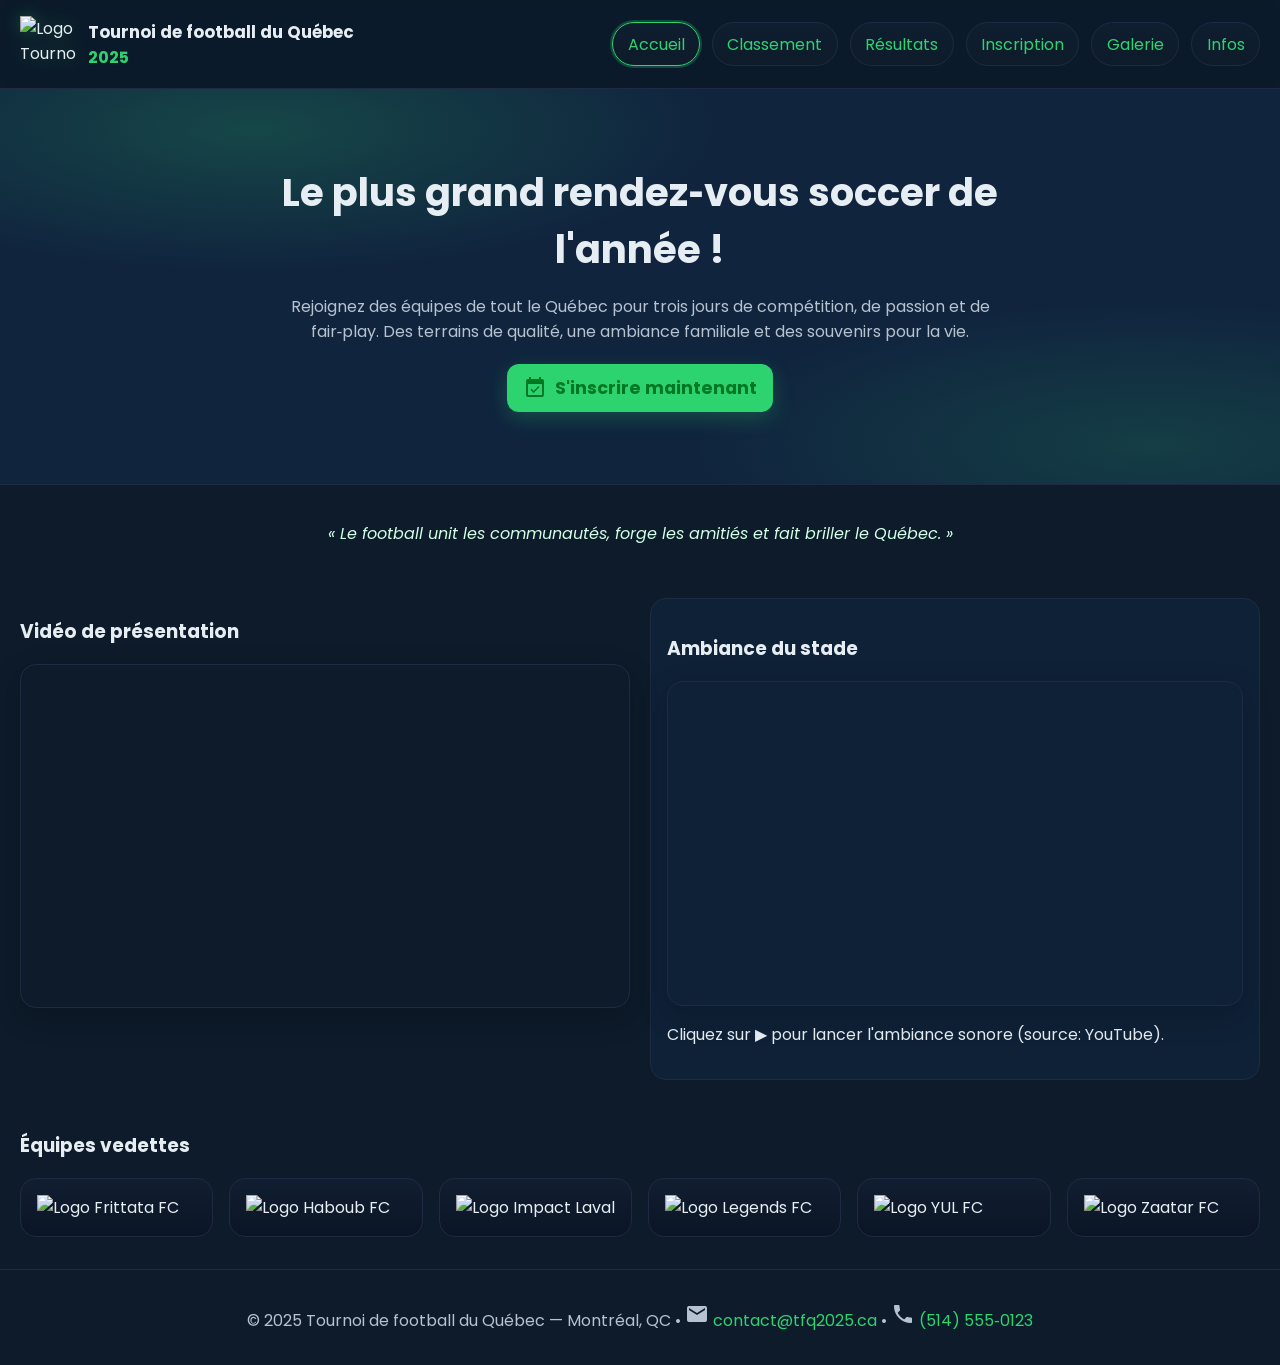
==== index.html @ 08170cd9 "Add files via upload" ====
<!DOCTYPE html>
<html lang="fr">
<head>

<meta charset="utf-8" />
<meta name="viewport" content="width=device-width, initial-scale=1" />
<title>Tournoi de football du Québec 2025</title>
<link rel="preconnect" href="https://fonts.googleapis.com">
<link rel="preconnect" href="https://fonts.gstatic.com" crossorigin>
<link href="https://fonts.googleapis.com/css2?family=Poppins:wght@300;400;600;700&display=swap" rel="stylesheet">
<link href="https://fonts.googleapis.com/icon?family=Material+Icons" rel="stylesheet">
<link rel="stylesheet" href="style.css" />

</head>
<body>

<header class="site-header">
  <div class="brand">
    <img src="assets/Logo TP2.png" alt="Logo Tournoi de football du Québec 2025" />
    <div class="brand-text">
      <h1>Tournoi de football du Québec</h1>
      <span class="year">2025</span>
    </div>
  </div>
  <nav class="main-nav" aria-label="Navigation principale">
    <a href="index.html" class="active">Accueil</a>
    <a href="classement.html">Classement</a>
    <a href="programme.html">Résultats</a>
    <a href="inscription.html">Inscription</a>
    <a href="galerie.html">Galerie</a>
    <a href="infos.html">Infos</a>
  </nav>
</header>

<main>
  <section class="hero">
    <div class="hero-content">
      <h2>Le plus grand rendez‑vous soccer de l'année !</h2>
      <p>Rejoignez des équipes de tout le Québec pour trois jours de compétition, de passion et de fair‑play. Des terrains de qualité, une ambiance familiale et des souvenirs pour la vie.</p>
      <a class="btn cta" href="inscription.html"><span class="material-icons" aria-hidden="true">event_available</span>S'inscrire maintenant</a>
    </div>
  </section>

  <section class="quote">
    <blockquote>« Le football unit les communautés, forge les amitiés et fait briller le Québec. »</blockquote>
  </section>

  <section class="media">
    <div class="video">
      <h3>Vidéo de présentation</h3>
      <div class="video-wrapper">
        <iframe title="Bande‑annonce du tournoi" src="https://www.youtube.com/embed/h_Pxw5swiZA" allowfullscreen loading="lazy"></iframe>
      </div>
    </div>
    

    <div class="audio">
      <h3>Ambiance du stade</h3>
      <div class="video-wrapper">
        <iframe title="Ambiance du stade — Karetus"
          src="https://www.youtube.com/embed/6OahJnUwcTg"
          allow="accelerometer; autoplay; clipboard-write; encrypted-media; gyroscope; picture-in-picture; web-share"
          allowfullscreen loading="lazy"></iframe>
      </div>
      <p class="small">Cliquez sur ▶ pour lancer l'ambiance sonore (source: YouTube).</p>
    </div>

  </section>

  <section class="teams">
    <h3>Équipes vedettes</h3>
    <ul class="team-grid" role="list">
      <li><img src="assets/Frittata-FC-.png" alt="Logo Frittata FC"></li>
      <li><img src="assets/Haboub-FC-.png" alt="Logo Haboub FC"></li>
      <li><img src="assets/Impact-Laval-300x300.png" alt="Logo Impact Laval"></li>
      <li><img src="assets/Legends-FC-300x300.png" alt="Logo Legends FC"></li>
      <li><img src="assets/YUL-FC-300x300.png" alt="Logo YUL FC"></li>
      <li><img src="assets/Zaatar-FC.png" alt="Logo Zaatar FC"></li>
    </ul>
  </section>
</main>

<footer class="site-footer">
  <p>© 2025 Tournoi de football du Québec — Montréal, QC • <span class="material-icons" aria-hidden="true">mail</span> <a href="mailto:contact@tfq2025.ca">contact@tfq2025.ca</a> • <span class="material-icons" aria-hidden="true">call</span> <a href="tel:+15145550123">(514) 555‑0123</a></p>
</footer>

</body>
</html>
---- style.css ----
:root{
  --bg:#0d1b2a;
  --bg-alt:#10243e;
  --text:#e6edf3;
  --muted:#b6c2cf;
  --accent:#2dd36f;
  --card:#0f2137;
  --border: #1f2a44;
}
*{box-sizing:border-box}
html,body{margin:0;padding:0;font-family:Poppins,system-ui,-apple-system,Segoe UI,Roboto,Arial,sans-serif;background:var(--bg);color:var(--text);}
img{max-width:100%;height:auto;display:block}
a{color:var(--accent);text-decoration:none}
a:hover, .btn:hover{filter:brightness(1.1)}

.site-header{display:flex;flex-wrap:wrap;align-items:center;gap:1rem;padding:1rem 1.25rem;position:sticky;top:0;background:rgba(13,27,42,.9);backdrop-filter:saturate(150%) blur(6px);border-bottom:1px solid var(--border);z-index:10}
.brand{display:flex;align-items:center;gap:.75rem}
.brand img{width:56px;height:56px;object-fit:contain;filter:drop-shadow(0 0 8px rgba(45,211,111,.3))}
.brand-text h1{font-size:1.05rem;margin:.1rem 0 0}
.brand-text .year{font-weight:700;color:var(--accent);}

.main-nav{margin-left:auto;display:flex;gap:.75rem;flex-wrap:wrap}
.main-nav a{padding:.55rem .9rem;border-radius:999px;border:1px solid var(--border);background:linear-gradient(180deg,#0f1e30,#0d1b2a);}
.main-nav a.active{border-color:var(--accent);box-shadow:0 0 0 2px rgba(45,211,111,.25)}

.hero{min-height:44vh;display:grid;place-items:center;background:
  radial-gradient(60% 60% at 20% 10%, rgba(45,211,111,.2), transparent 60%),
  radial-gradient(60% 60% at 90% 90%, rgba(45,211,111,.15), transparent 60%),
  url('assets/Logo TP2.png') center/220px no-repeat var(--bg-alt);
  border-bottom:1px solid var(--border)
}
.hero-content{max-width:900px;padding:3rem 1.25rem;text-align:center}
.hero h2{font-size:clamp(1.6rem,3vw,2.4rem);margin:.2rem 0 1rem}
.hero p{color:var(--muted);margin:0 auto 1.25rem;max-width:70ch}
.btn{display:inline-flex;align-items:center;gap:.5rem;padding:.7rem 1rem;background:var(--accent);color:#072; border:none;border-radius:12px;font-weight:700;box-shadow:0 6px 20px rgba(45,211,111,.25);cursor:pointer}
.btn.cta{font-size:1.1rem}

.quote{padding:1.25rem;text-align:center;font-style:italic;color:#d2ffe6}

.media{display:grid;grid-template-columns:1fr 1fr;gap:1.25rem;padding:1rem 1.25rem}
.video-wrapper{position:relative;padding-top:56%;border-radius:16px;overflow:hidden;border:1px solid var(--border);box-shadow:0 10px 30px rgba(0,0,0,.2)}
.video-wrapper iframe{position:absolute;inset:0;width:100%;height:100%;border:0}
.audio{background:var(--card);padding:1rem;border:1px solid var(--border);border-radius:16px}

.teams{padding:1rem 1.25rem 2rem}
.team-grid{display:grid;grid-template-columns:repeat(auto-fit,minmax(140px,1fr));gap:1rem;list-style:none;padding:0;margin:0}
.team-grid img{background:linear-gradient(180deg,#111e31,#0b1525);border:1px solid var(--border);border-radius:16px;padding:1rem;transition:transform .2s,opacity .2s}
.team-grid img:hover{transform:translateY(-4px) scale(1.03)}

.page-title{margin:1rem 1.25rem}
.table-wrapper{padding:0 1.25rem 2rem;}
table.programme{width:100%;border-collapse:collapse;background:var(--card);border:1px solid var(--border);border-radius:14px;overflow:hidden}
table.programme th, table.programme td{padding:.9rem .8rem;text-align:left;border-bottom:1px solid var(--border)}
table.programme tr:nth-child(even){background:#0c1a2b}
.tiny-logo{width:36px;height:36px;object-fit:contain;}

.card{background:var(--card);border:1px solid var(--border);border-radius:16px;padding:1rem}
.form{max-width:900px;margin:0 1.25rem 3rem;display:grid;gap:1rem}
.grid-2{display:grid;grid-template-columns:repeat(2,1fr);gap:.75rem}
.grid-3{display:grid;grid-template-columns:repeat(3,1fr);gap:.75rem}
label{display:flex;flex-direction:column;gap:.35rem;font-weight:600}
input, select, textarea{background:#0a1626;color:var(--text);border:1px solid var(--border);border-radius:12px;padding:.7rem .8rem}
input:focus, select:focus, textarea:focus{outline:2px solid var(--accent);outline-offset:2px}
.terms{display:flex;align-items:center;gap:.5rem;font-weight:600}

.gallery-grid{padding:0 1.25rem 2rem;display:grid;grid-template-columns:repeat(auto-fit,minmax(220px,1fr));gap:1rem}
.gallery-grid figure{margin:0;background:var(--card);border:1px solid var(--border);border-radius:16px;overflow:hidden}
.gallery-grid img{transition:transform .25s, opacity .25s}
.gallery-grid figure:hover img{transform:scale(1.06);opacity:.95}
.gallery-grid figcaption{padding:.75rem;color:var(--muted)}

.info-grid{display:grid;grid-template-columns:repeat(auto-fit,minmax(280px,1fr));gap:1rem;padding:0 1.25rem 2rem}
.map-wrapper{aspect-ratio:16/9;border-radius:14px;overflow:hidden;border:1px solid var(--border)}
.map-wrapper iframe{width:100%;height:100%;border:0}
.icon-list{list-style:none;padding:0;margin:0;display:grid;gap:.5rem}
.icon-list li{display:flex;align-items:center;gap:.5rem}

.site-footer{border-top:1px solid var(--border);padding:1rem 1.25rem;color:var(--muted);text-align:center}

@media (max-width: 900px){
  .media{grid-template-columns:1fr}
  .grid-2{grid-template-columns:1fr}
  .grid-3{grid-template-columns:1fr}
  .brand-text h1{max-width:50vw}
}

/* Résultats / matches list */
.results{padding:0 1.25rem 2rem}
.matches{list-style:none;padding:0;margin:0;display:grid;gap:.5rem}
.match-item{display:grid;grid-template-columns:100px 120px 1fr;align-items:center;background:var(--card);border:1px solid var(--border);border-radius:14px;padding:.75rem .9rem}
.match-item .slot{font-weight:700}
.match-item .terrain{color:var(--muted)}
.match-item .teams{display:flex;gap:.5rem;align-items:center;justify-content:flex-start;flex-wrap:wrap}
.match-item .score{opacity:.6;margin:0 .25rem}

/* Classement */
table.standings td.num, table.standings th.num{ text-align:right; }
table.standings .teamcell{ display:flex; align-items:center; gap:.6rem; }

/* --- Fix classement alignment --- */
table.standings th.teamcell{ text-align:left; display:table-cell !important; }
table.standings .teamcell-content{ display:flex; align-items:center; gap:.6rem; }
table.standings th:not(.teamcell), table.standings td.num{ text-align:center; }
table.standings td.num strong{ font-weight:700; }
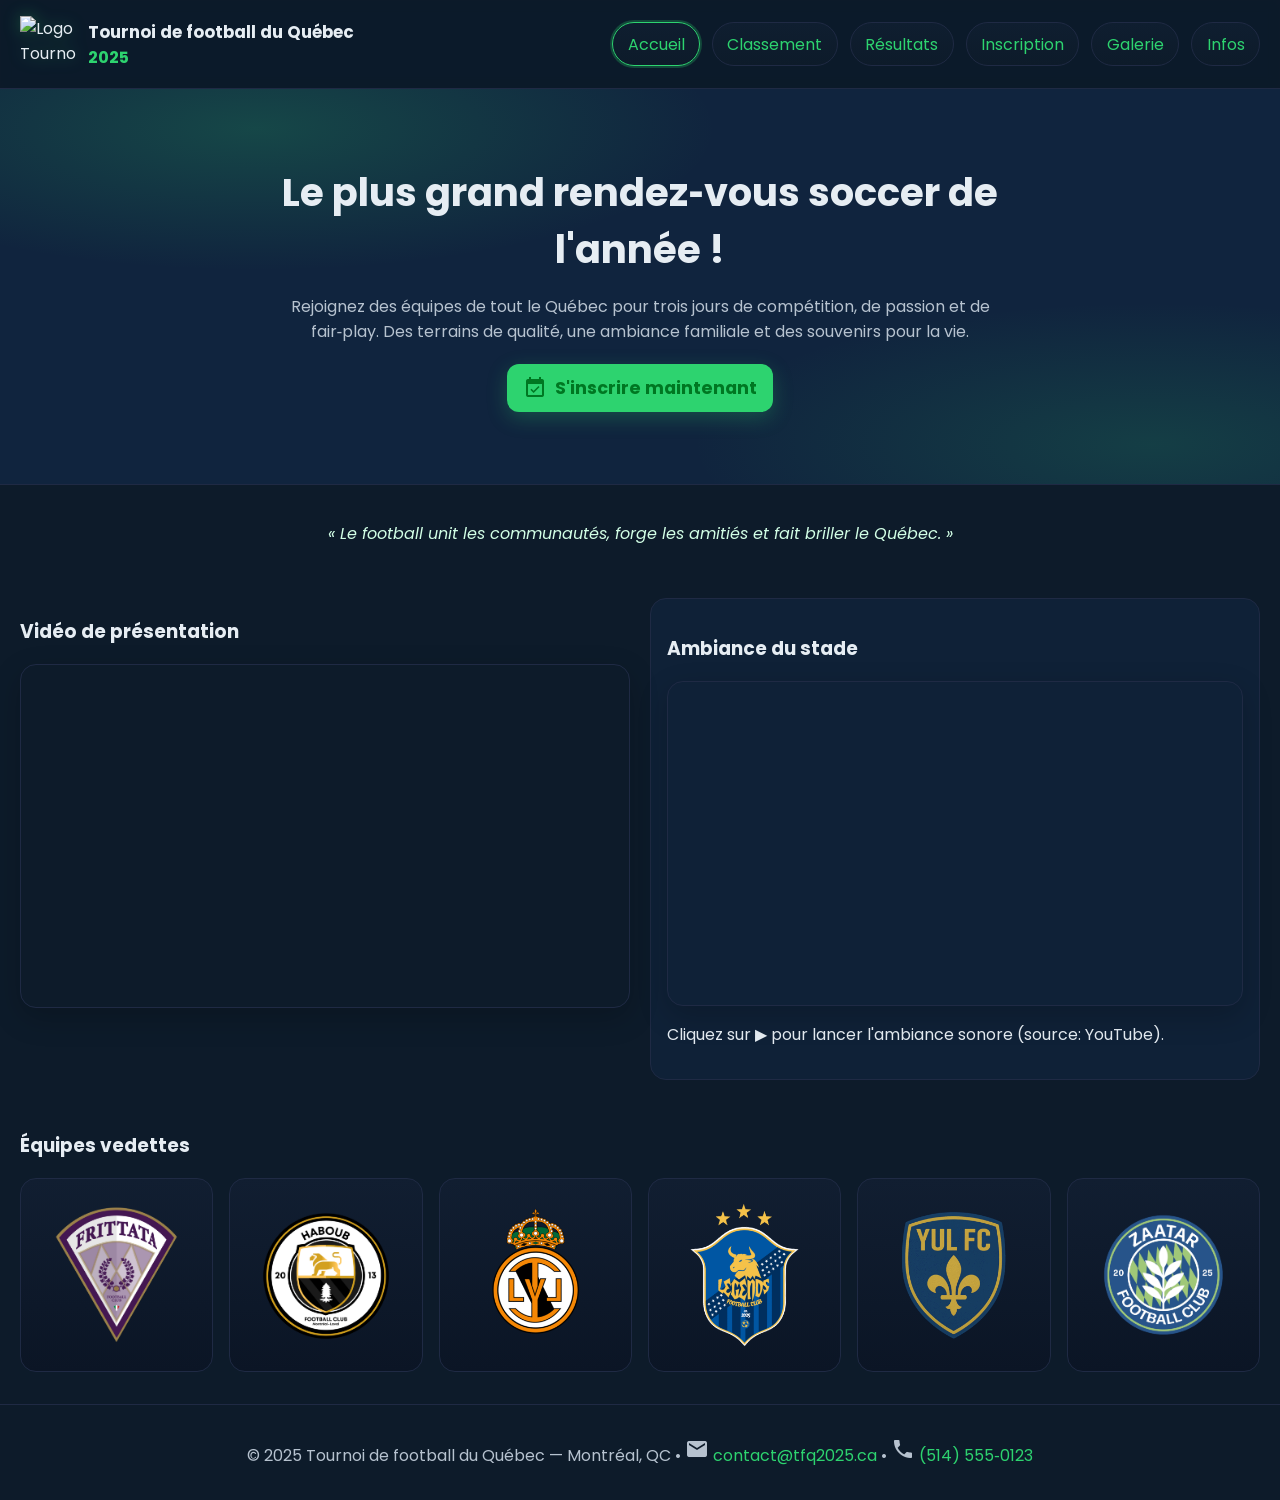
==== commit 66567045: "Update index.html" ====
--- a/index.html
+++ b/index.html
@@ -70,12 +70,12 @@
   <section class="teams">
     <h3>Équipes vedettes</h3>
     <ul class="team-grid" role="list">
-      <li><img src="assets/Frittata-FC-.png" alt="Logo Frittata FC"></li>
-      <li><img src="assets/Haboub-FC-.png" alt="Logo Haboub FC"></li>
-      <li><img src="assets/Impact-Laval-300x300.png" alt="Logo Impact Laval"></li>
-      <li><img src="assets/Legends-FC-300x300.png" alt="Logo Legends FC"></li>
-      <li><img src="assets/YUL-FC-300x300.png" alt="Logo YUL FC"></li>
-      <li><img src="assets/Zaatar-FC.png" alt="Logo Zaatar FC"></li>
+      <li><img src="Frittata-FC-.png" alt="Logo Frittata FC"></li>
+      <li><img src="Haboub-FC-.png" alt="Logo Haboub FC"></li>
+      <li><img src="Impact-Laval-300x300.png" alt="Logo Impact Laval"></li>
+      <li><img src="Legends-FC-300x300.png" alt="Logo Legends FC"></li>
+      <li><img src="YUL-FC-300x300.png" alt="Logo YUL FC"></li>
+      <li><img src="Zaatar-FC.png" alt="Logo Zaatar FC"></li>
     </ul>
   </section>
 </main>
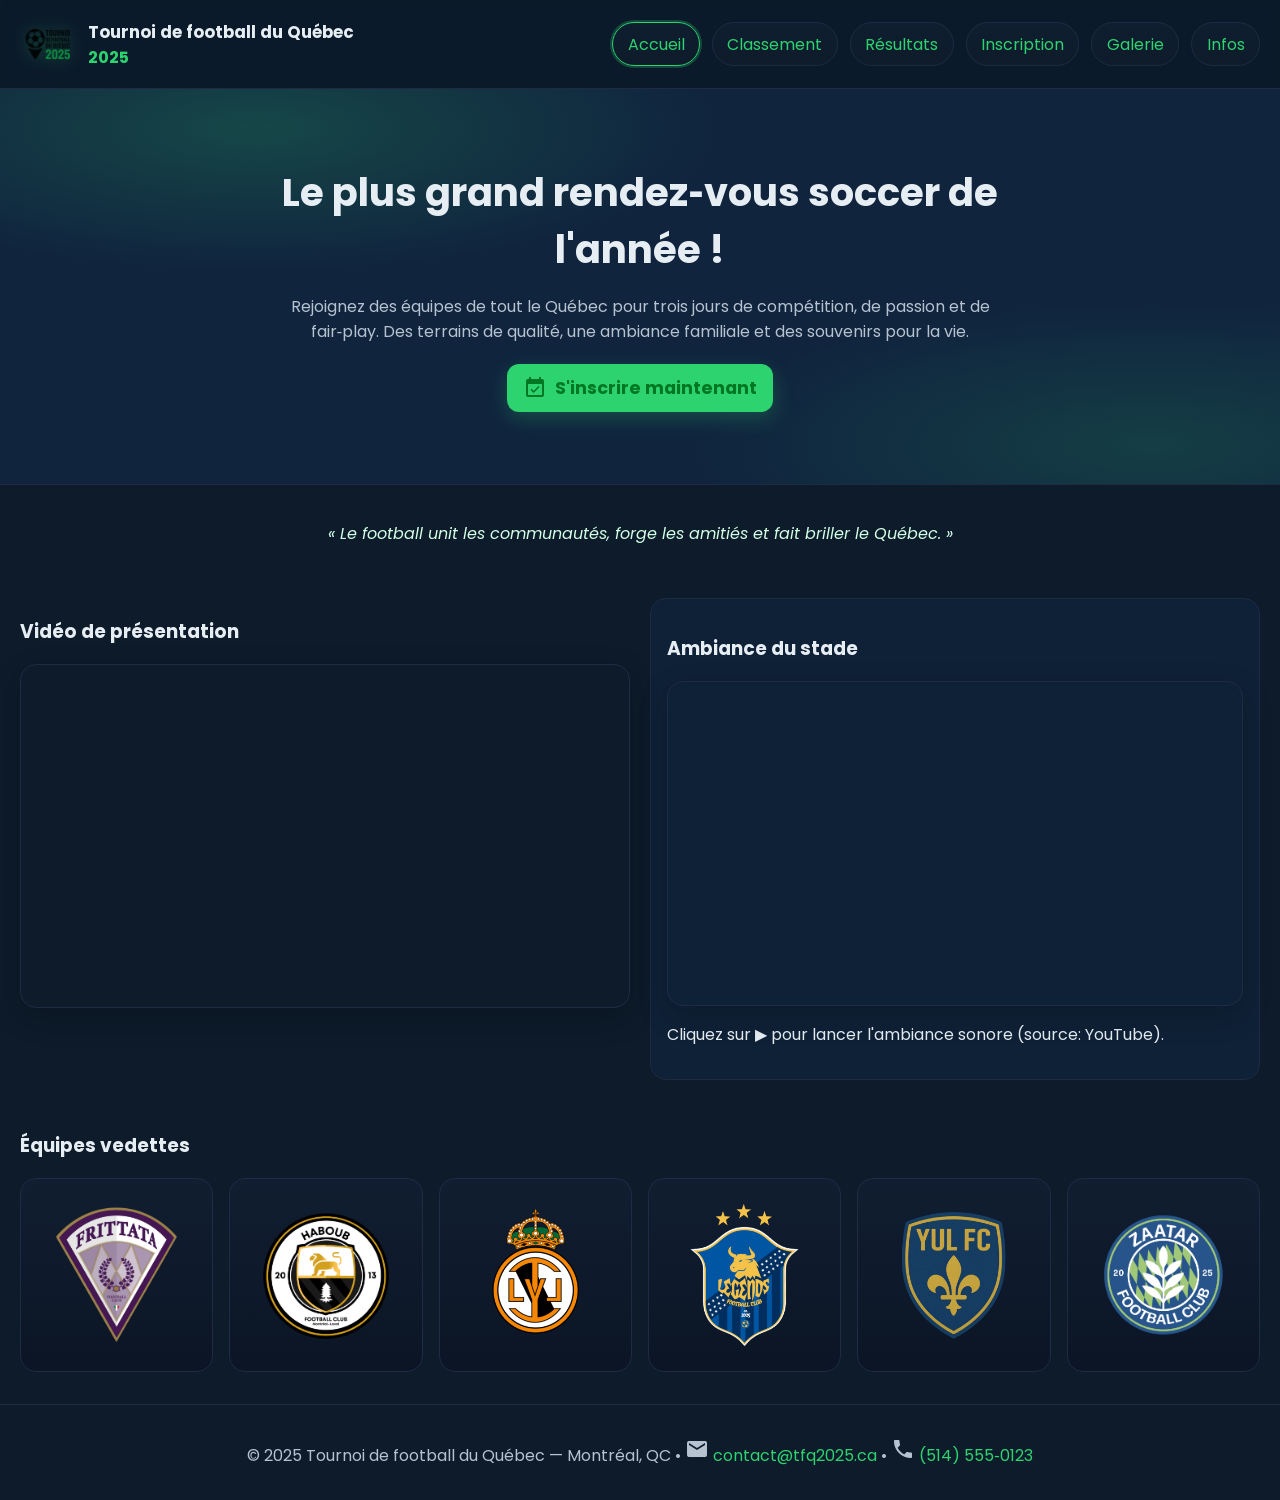
==== commit 868f0562: "Update index.html" ====
--- a/index.html
+++ b/index.html
@@ -16,7 +16,7 @@
 
 <header class="site-header">
   <div class="brand">
-    <img src="assets/Logo TP2.png" alt="Logo Tournoi de football du Québec 2025" />
+    <img src="Logo TP2.png" alt="Logo Tournoi de football du Québec 2025" />
     <div class="brand-text">
       <h1>Tournoi de football du Québec</h1>
       <span class="year">2025</span>
